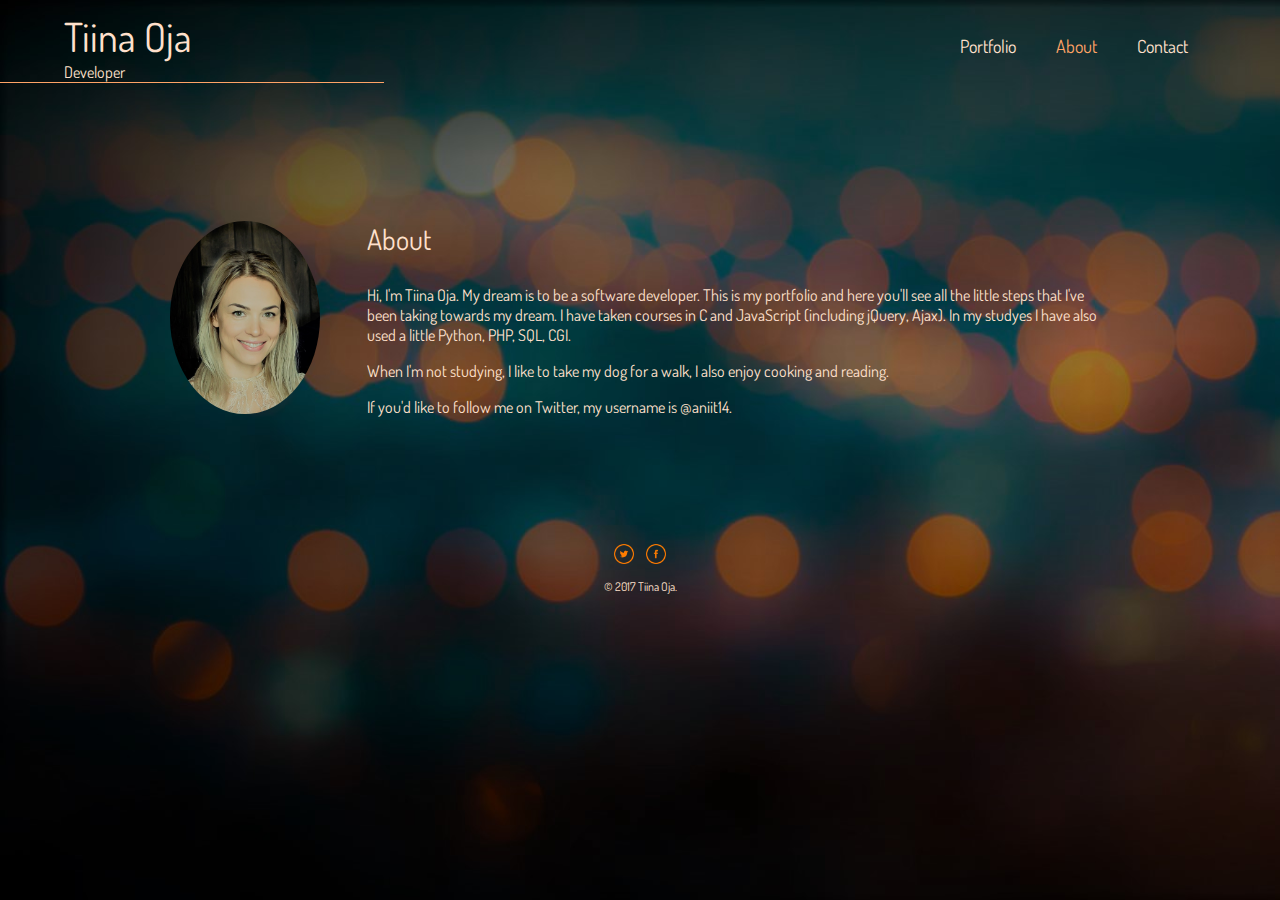
==== about.html @ d850a5bb "Add files via upload" ====
<!DOCTYPE html>
<html>
  <head>
    <meta charset="utf-8">
    <title>Tiina Oja</title>
    <link rel = 'stylesheet' href="css/normalize.css">
    <link href="https://fonts.googleapis.com/css?family=Dosis:400,600,800" rel="stylesheet">
    <link rel = 'stylesheet' href="css/main.css">
    <link rel = 'stylesheet' href="css/responsive.css">
    <meta name="viewport" content="width=device-width, initial-scale=1.0">
  </head>
  <body>
    <header>
      <a href="index.html" id = "logo">
        <h1>Tiina Oja</h1>
        <h2>Developer</h2>
      </a>
      <nav>
        <ul>
          <li><a href="index.html">Portfolio</a></li>
          <li><a href="about.html" class = "selected">About</a></li>
          <li><a href="contact.html">Contact</a></li>
        </ul>
      </nav>
        <div class="line"></div>
    </header>
    <div id = 'wrapper'>
      <section>
          <img src="img/pilt333.jpg" alt="Tiinas picture" class="profile-photo">
        <h3>About</h3>
        <p>Hi, I'm Tiina Oja. My dream is to be a software developer. This is my portfolio and here you'll see all the little steps that I've been taking towards my dream. I have taken courses in C and JavaScript (including jQuery, Ajax). In my studyes I have also used a little Python, PHP, SQL, CGI.</p>
        <p>When I'm not studying, I like to take my dog for a walk, I also enjoy cooking and reading.</p>
        <p>If you'd like to follow me on Twitter, my username is <a href="https://twitter.com/aniit14">@aniit14</a>.</p>
        </section>
        <footer>
          <a href="https://twitter.com/aniit14"><img src="img/tw3.png" alt="Twitter logo" class="social-icon"></a>
          <a href="https://www.facebook.com/tiina.oja.5"><img src="img/fb3.png" alt="Facebook logo" class="social-icon"></a>
          <p>&copy; 2017 Tiina Oja.</p>
        </footer>
      </div>
  </body>
</html>
---- css/main.css ----
/***************************
GENERAL
***************************/

body {
    display: flex;
    display: -webkit-flex;
    min-height: 100vh;
    flex-direction: column;
    max-width: 100%;
    align-items: center;
    font-family: 'Dosis', sans-serif;
}

a {
    text-decoration: none;
}

#wrapper{
    max-width: 940px;
    margin: 0 auto;
    padding: 0 5%;
    flex: 10;
}

img{
    max-width: 100%;
}

h3{
    margin: 0 0 1em 0;
    font-size: 1.25em;
    font-weight: normal;
}


/***************************
COLORS
***************************/

body {
    background-image: url(../img/web09.jpg);
    background-repeat: no-repeat;
    background-size: cover;
}


/*logo color*/
h1, h2 {
    color: #ffe0cc;
}

/*color of nav link*/
nav a, nav a:visited {
    color: #ffe0cc;
 }

/*selected nav link*/
nav a.selected, nav a:hover {
    color: #ffa366;
}

a {
    color: #ffe0cc;
}

section {
    color: #ffe0cc;
}


/******************************************
HEADING
******************************************/
header{
    /*float: left;*/
    margin: 0 0 30px 0;
    padding: 5px 0 0 0;
    width: 100%;
    flex: 2;
}

#logo{
  text-align: center;
  margin: 0;
}

h1 {
  font-family: 'Dosis', sans-serif;
  margin: 15px 0;
  font-size: 1.75em;
  font-weight: normal;
  line-height: 0.8em;
}

h2 {
  margin: -5px 0 0;
  font-size: 1em;
  font-weight: normal;
 }



/******************************************
NAVIGATION
******************************************/

nav {
  text-align: center;
  padding: 10px 0;
  margin: 20px 0;
}

nav ul{
  list-style: none;
  margin: 0 10px;
  padding: 0;
}

nav li{
  display: inline-block;
}

nav a{
  font-weight: normal;
  padding: 15px 18px;
}

/******************************************
ANIMATION
******************************************/

.line {
    clear: left;
    width: 50%;
    height: 1px;
    background-color: #ffa366;
    /*margin-top: 2%;*/
    position: absolute;
    -webkit-animation-name: animation;
    -webkit-animation-duration: 4s;
    animation-fill-mode: forwards;
}

@-webkit-keyframes animation {
    from {left: 0%;}
    to {left: 23.5%;}
}

@keyframes animation {
    from {left: 0%;}
    to {left: 23.5%;}
}
  

/******************************************
FOOTER
******************************************/

footer {
    font-size: 0.75em;
    text-align: center;
    clear:both;
    padding-top: 50px;
    color: #ffe0cc;
    flex: 1;
}

.social-icon{
    width: 20px;
    height: 20px;
    margin: 0 5px;
}

/******************************************
PAGE ABOUT
******************************************/
.profile-photo{
    clear: both;
    display: block;
    max-width: 150px;
    margin: 0 auto 30px;
    border-radius: 100%; 
    border-color: #ffa366;
}

/******************************************
PAGE CONTACT
******************************************/

.contact-info{
  list-style: none;
  padding: 0;
  margin: 0;
  font-size: 0.9em;
 }

.contact-info a{
  display: block;
  min-height: 20px;
  background-repeat: no-repeat;
  background-size: 20px 20px;
  padding: 0 0 0 30px;
  margin: 0 0 10px;  
}

.contact-info li.phone a{
  background-image: url('../img/phone3.png');
}

.contact-info li.mail a{
  background-image: url('../img/mail3.png');
}

.contact-info li.twitter a{ 
  background-image: url('../img/tw3.png');
}
---- css/responsive.css ----
@media screen and (min-width: 480px) {
/******************************************
TWO COLUMN LAYOUT
******************************************/
    #primary{
    width: 50%;
    float: left;
  }
  
  #secondary{
    width: 40%;
    float: right;
  }
  
/******************************************
PAGE: ABOUT
******************************************/

.profile-photo{
    float: left;
    margin: 0 5% 80px 0;  
}
}

@media screen and (min-width: 660px) {

/******************************************
HEADER
******************************************/  
  
  nav{
    float:right;
    font-size: 1.125em;
    margin-right: 5%;
    text-align: right;
    width: 45%;
  }
  
   #logo{
    float: left;
    margin-left: 5%;
    text-align: left;
    width: 45%;    
  }
  
  h1{
    font-size: 2.5em;
  }
  
  h2{
    font-style: 0.825em;
    margin-bottom: 20px;
  }
    
h3{
    font-size: 1.75em;
}
  
  header{ 
    margin-bottom: 60px;    
}
    
/******************************************
ANIMATION
******************************************/

.line {
    clear: left;
    width: 30%;
    height: 1px;
    background-color: #ffa366;
    margin-top: 6%;
    position: absolute;
    -webkit-animation-name: animation;
    -webkit-animation-duration: 4s;
    animation-fill-mode: forwards;
}

@-webkit-keyframes animation {
    from {left: 0%;}
    to {left: 70%;}
}

@keyframes animation {
    from {left: 0%;}
    to {left: 70%;}
}
    
  
}
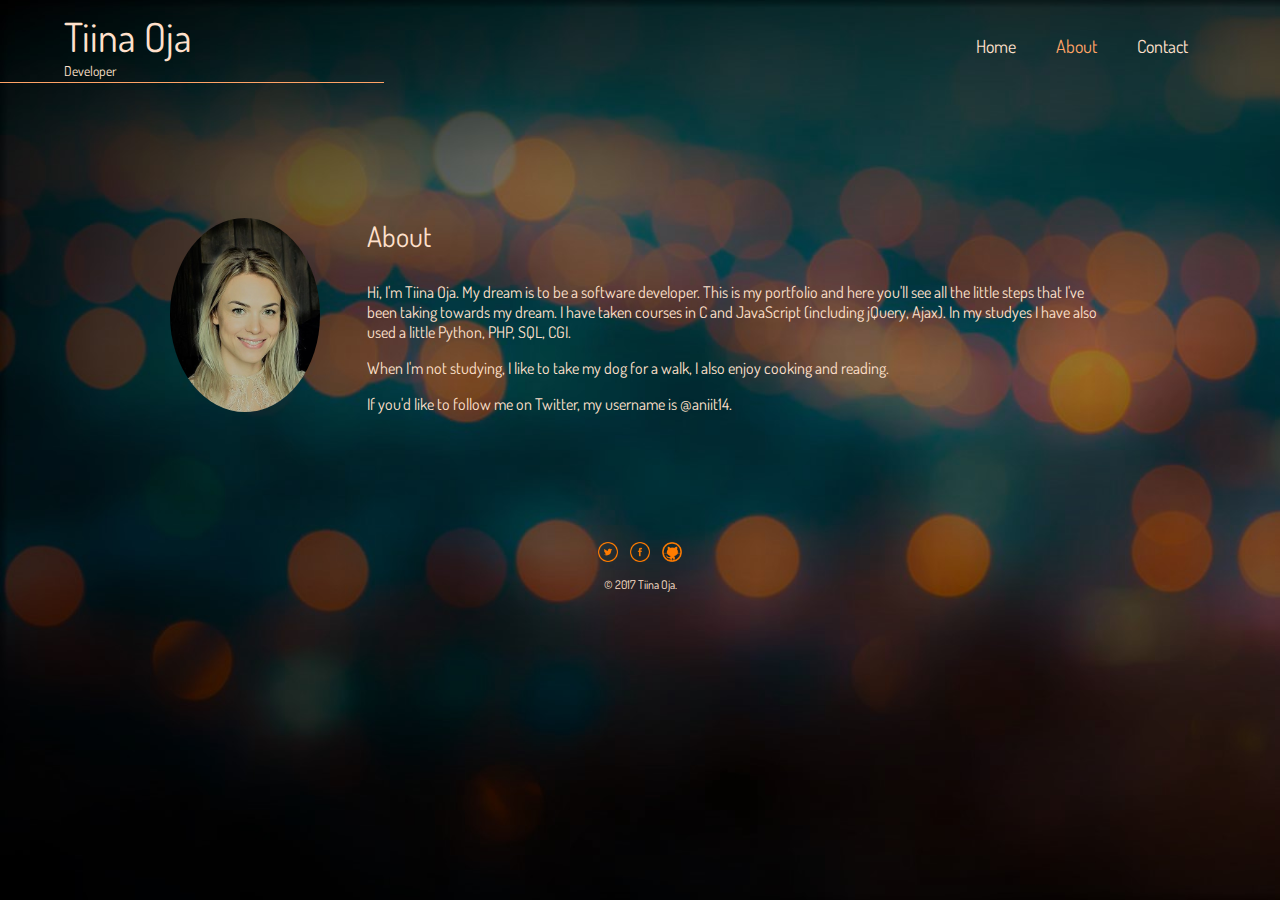
==== commit 95ea57f4: "Add files via upload" ====
--- a/about.html
+++ b/about.html
@@ -17,7 +17,7 @@
       </a>
       <nav>
         <ul>
-          <li><a href="index.html">Portfolio</a></li>
+          <li><a href="index.html">Home</a></li>
           <li><a href="about.html" class = "selected">About</a></li>
           <li><a href="contact.html">Contact</a></li>
         </ul>
@@ -26,7 +26,7 @@
     </header>
     <div id = 'wrapper'>
       <section>
-          <img src="img/pilt333.jpg" alt="Tiinas picture" class="profile-photo">
+          <img src="img/pilt3333.jpg" alt="Tiinas picture" class="profile-image">
         <h3>About</h3>
         <p>Hi, I'm Tiina Oja. My dream is to be a software developer. This is my portfolio and here you'll see all the little steps that I've been taking towards my dream. I have taken courses in C and JavaScript (including jQuery, Ajax). In my studyes I have also used a little Python, PHP, SQL, CGI.</p>
         <p>When I'm not studying, I like to take my dog for a walk, I also enjoy cooking and reading.</p>
@@ -35,6 +35,7 @@
         <footer>
           <a href="https://twitter.com/aniit14"><img src="img/tw3.png" alt="Twitter logo" class="social-icon"></a>
           <a href="https://www.facebook.com/tiina.oja.5"><img src="img/fb3.png" alt="Facebook logo" class="social-icon"></a>
+          <a href="https://github.com/tiinaoja"><img src="img/git3.png" alt="GitHub logo" class="social-icon"></a>  
           <p>&copy; 2017 Tiina Oja.</p>
         </footer>
       </div>
--- a/css/main.css
+++ b/css/main.css
@@ -7,8 +7,10 @@
     display: -webkit-flex;
     min-height: 100vh;
     flex-direction: column;
+    -webkit-flex-direction: column;
     max-width: 100%;
     align-items: center;
+    -webkit-align-items: center;
     font-family: 'Dosis', sans-serif;
 }
 
@@ -21,6 +23,7 @@
     margin: 0 auto;
     padding: 0 5%;
     flex: 10;
+    -webkit-flex: 10;
 }
 
 img{
@@ -33,6 +36,9 @@
     font-weight: normal;
 }
 
+#text{
+    text-align: center;
+}
 
 /***************************
 COLORS
@@ -68,6 +74,15 @@
     color: #ffe0cc;
 }
 
+/******************************************
+GALLERY
+******************************************/
+#gallery{
+    margin: auto;
+    width: 45%;
+    margin-top: 20px;
+    
+}
 
 /******************************************
 HEADING
@@ -78,6 +93,7 @@
     padding: 5px 0 0 0;
     width: 100%;
     flex: 2;
+    -webkit-flex: 2;
 }
 
 #logo{
@@ -164,6 +180,8 @@
     padding-top: 50px;
     color: #ffe0cc;
     flex: 1;
+    -webkit-flex: 1;
+    
 }
 
 .social-icon{
@@ -175,7 +193,7 @@
 /******************************************
 PAGE ABOUT
 ******************************************/
-.profile-photo{
+.profile-image{
     clear: both;
     display: block;
     max-width: 150px;
--- a/css/responsive.css
+++ b/css/responsive.css
@@ -16,10 +16,38 @@
 PAGE: ABOUT
 ******************************************/
 
-.profile-photo{
+.profile-image{
     float: left;
     margin: 0 5% 80px 0;  
 }
+    
+/******************************************
+ANIMATION
+******************************************/
+
+.line {
+    clear: left;
+    width: 30%;
+    height: 1px;
+    background-color: #ffa366;
+    margin-top: 1%;
+    position: absolute;
+    -webkit-animation-name: animation;
+    -webkit-animation-duration: 4s;
+    animation-fill-mode: forwards;
+}
+
+@-webkit-keyframes animation {
+    from {left: 0%;}
+    to {left: 35%;}
+}
+
+@keyframes animation {
+    from {left: 0%;}
+    to {left: 35%;}
+}    
+    
+    
 }
 
 @media screen and (min-width: 660px) {
@@ -48,7 +76,7 @@
   }
   
   h2{
-    font-style: 0.825em;
+    font-size: 0.85em;
     margin-bottom: 20px;
   }
     
@@ -61,6 +89,66 @@
 }
     
 /******************************************
+ANIMATION
+******************************************/
+
+.line {
+    clear: left;
+    width: 30%;
+    height: 1px;
+    background-color: #ffa366;
+    margin-top: 12%;
+    position: absolute;
+    -webkit-animation-name: animation;
+    -webkit-animation-duration: 4s;
+    animation-fill-mode: forwards;
+}
+
+@-webkit-keyframes animation {
+    from {left: 0%;}
+    to {left: 70%;}
+}
+
+@keyframes animation {
+    from {left: 0%;}
+    to {left: 70%;}
+}
+    
+  
+}
+
+@media screen and (min-width: 1000px) {
+    /******************************************
+ANIMATION
+******************************************/
+
+.line {
+    clear: left;
+    width: 30%;
+    height: 1px;
+    background-color: #ffa366;
+    margin-top: 8%;
+    position: absolute;
+    -webkit-animation-name: animation;
+    -webkit-animation-duration: 4s;
+    animation-fill-mode: forwards;
+}
+
+@-webkit-keyframes animation {
+    from {left: 0%;}
+    to {left: 70%;}
+}
+
+@keyframes animation {
+    from {left: 0%;}
+    to {left: 70%;}
+}
+    
+  
+}
+
+@media screen and (min-width: 1020px) {
+    /******************************************
 ANIMATION
 ******************************************/
 
